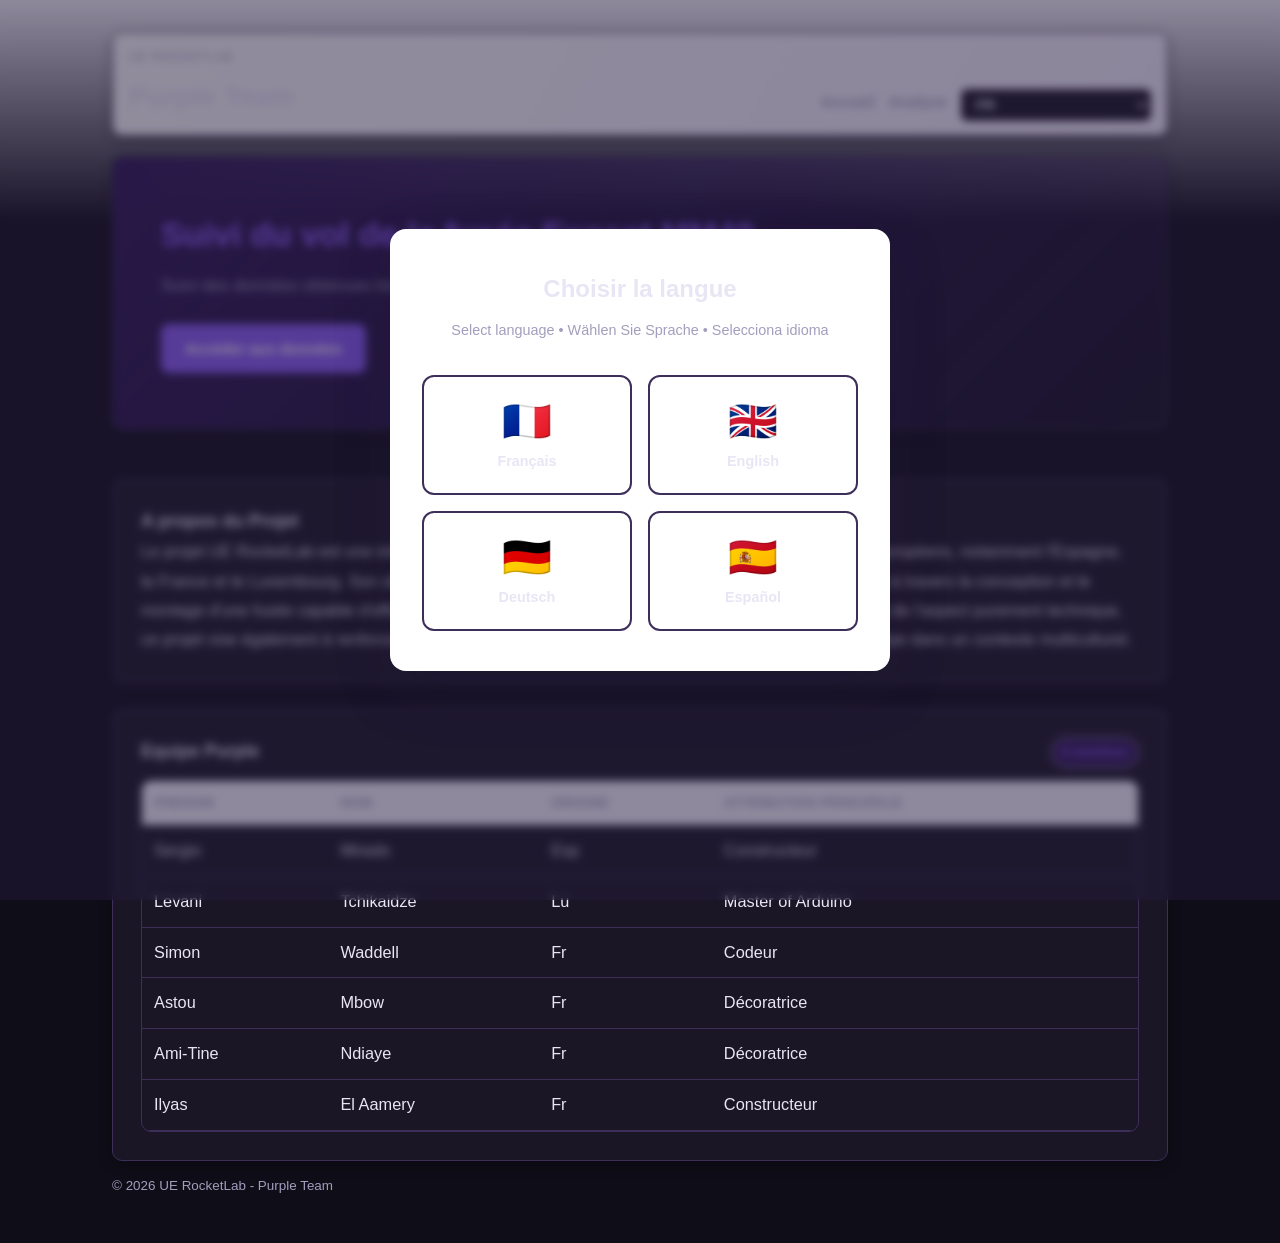
==== index.html @ c7a75ea8 "initial commit" ====
<!DOCTYPE html>
<html lang="fr">
<head>
    <meta charset="UTF-8">
    <meta name="viewport" content="width=device-width, initial-scale=1.0">
    <title>Rocket Flight Analysis</title>

    <link rel="stylesheet" href="style.css">
</head>

<body>
    <div id="language-modal" class="language-modal" hidden>
        <div class="language-modal-content">
            <h2>Choisir la langue</h2>
            <p class="modal-subtitle">Select language • Wählen Sie Sprache • Selecciona idioma</p>
            <div class="language-buttons">
                <button class="lang-btn" data-lang="fr" aria-label="Français">
                    <span class="flag">🇫🇷</span>
                    <span class="lang-name">Français</span>
                </button>
                <button class="lang-btn" data-lang="en" aria-label="English">
                    <span class="flag">🇬🇧</span>
                    <span class="lang-name">English</span>
                </button>
                <button class="lang-btn" data-lang="de" aria-label="Deutsch">
                    <span class="flag">🇩🇪</span>
                    <span class="lang-name">Deutsch</span>
                </button>
                <button class="lang-btn" data-lang="es" aria-label="Español">
                    <span class="flag">🇪🇸</span>
                    <span class="lang-name">Español</span>
                </button>
            </div>
        </div>
    </div>

    <div class="layout">
        <header class="topbar">
            <div>
                <p class="eyebrow" data-i18n="rocketlab">UE RocketLab</p>
                <h1 data-i18n="purpleTeam">Purple Team</h1>
            </div>
            <nav aria-label="Navigation principale">
                <a href="index.html" data-i18n="home">Accueil</a>
                <a href="analysis.html" data-i18n="analysis">Analyse</a>
                <select id="language-selector" class="lang-selector" aria-label="Langue / Language / Sprache / Idioma">
                    <option value="fr">FR</option>
                    <option value="en">EN</option>
                    <option value="de">DE</option>
                    <option value="es">ES</option>
                </select>
            </nav>
        </header>

        <main>
            <section class="hero">
                <div class="hero-content">
                    <h2 data-i18n="heroTitle">Suivi du vol de la fusée Exocet MM40</h2>
                    <p class="hero-subtitle" data-i18n="heroSubtitle">Suivi des données obtenues lors du vol de notre fusée</p>
                    <a href="analysis.html" class="cta-button" data-i18n="ctaButton">Accéder aux données</a>
                </div>
            </section>

            <section class="panel">
                <h2 data-i18n="aboutProject">A propos du Projet</h2>
                <p data-i18n="aboutText">Le projet UE RocketLab est une initiative d'échange réunissant des étudiants issus de plusieurs pays européens, notamment l'Espagne, la France et le Luxembourg. Son objectif principal est de développer une collaboration interuniversitaire à travers la conception et le montage d'une fusée capable d'effectuer des relevés de données en temps réel durant son vol.

Au-delà de l’aspect purement technique, ce projet vise également à renforcer la communication, la coopération internationale et le travail en équipe dans un contexte multiculturel.</p>
            </section>

            <section class="panel">
                <div class="panel-header">
                    <h2 data-i18n="teamPurple">Equipe Purple</h2>
                    <span class="team-chip" data-i18n="teamMembers">6 membres</span>
                </div>

                <div class="table-wrap">
                    <table>
                        <thead>
                            <tr>
                                <th data-i18n="firstName">Prenom</th>
                                <th data-i18n="lastName">Nom</th>
                                <th data-i18n="origin">Origine</th>
                                <th data-i18n="role">Rôle</th>
                            </tr>
                        </thead>
                        <tbody>
                            <tr>
                                <td>Sergio</td>
                                <td>Mirado</td>
                                <td>Esp</td>
                                <td data-i18n="roleBuilder">Les constructeurs</td>
                            </tr>
                            <tr>
                                <td>Levani</td>
                                <td>Tchikaidze</td>
                                <td>Lu</td>
                                <td data-i18n="roleArduino">Master of Arduino</td>
                            </tr>
                            <tr>
                                <td>Simon</td>
                                <td>Waddell</td>
                                <td>Fr</td>
                                <td data-i18n="roleCoder">Le codeur</td>
                            </tr>
                            <tr>
                                <td>Astou</td>
                                <td>Mbow</td>
                                <td>Fr</td>
                                <td data-i18n="roleDecorator">Les décoratrices</td>
                            </tr>
                            <tr>
                                <td>Ami-Tine</td>
                                <td>Ndiaye</td>
                                <td>Fr</td>
                                <td data-i18n="roleDecorator">Les décoratrices</td>
                            </tr>
                            <tr>
                                <td>Ilyas</td>
                                <td>El Aamery</td>
                                <td>Fr</td>
                                <td data-i18n="roleBuilder">Les constructeurs</td>
                            </tr>
                        </tbody>
                    </table>
                </div>
            </section>
        </main>

        <footer>
            <p data-i18n="copyright">© 2026 UE RocketLab - Purple Team</p>
        </footer>
    </div>

    <script src="i18n.js"></script>
</body>
</html>
---- style.css ----
:root {
	--bg: #0f0d17;
	--surface: #1a1625;
	--surface-muted: #251d3a;
	--text: #e8e6f5;
	--text-muted: #a39ebd;
	--line: #3d2f5a;
	--brand: #8b5cf6;
	--brand-soft: #2e1656;
	--ok: #2f855a;
	--warn: #b7791f;
	--critical: #c53030;
	--radius: 10px;
	--shadow: 0 4px 14px rgba(0, 0, 0, 0.3);
}

* {
	box-sizing: border-box;
}

.language-modal {
	position: fixed;
	inset: 0;
	background: rgba(34, 27, 58, 0.5);
	backdrop-filter: blur(4px);
	display: grid;
	place-items: center;
	z-index: 10000;
	padding: 20px;
	animation: fadeIn 0.3s ease;
}

.language-modal[hidden] {
	display: none;
}

.language-modal-content {
	background: white;
	border-radius: 16px;
	padding: 40px 32px;
	box-shadow: 0 20px 60px rgba(34, 27, 58, 0.15);
	max-width: 500px;
	width: 100%;
	text-align: center;
}

.language-modal-content h2 {
	margin: 0 0 8px 0;
	font-size: 1.5rem;
	color: var(--text);
}

.modal-subtitle {
	margin: 0 0 32px 0;
	color: var(--text-muted);
	font-size: 0.9rem;
}

.language-buttons {
	display: grid;
	grid-template-columns: repeat(2, 1fr);
	gap: 16px;
}

.lang-btn {
	display: flex;
	flex-direction: column;
	align-items: center;
	justify-content: center;
	gap: 12px;
	padding: 24px 16px;
	border: 2px solid var(--line);
	border-radius: 12px;
	background: white;
	cursor: pointer;
	transition: all 0.2s ease;
	font-size: 0.95rem;
	font-weight: 600;
	color: var(--text);
}

.lang-btn:hover {
	border-color: var(--brand);
	background: var(--brand-soft);
	color: var(--brand);
	transform: translateY(-2px);
	box-shadow: 0 8px 16px rgba(94, 58, 152, 0.15);
}

.lang-btn .flag {
	font-size: 2.5rem;
	line-height: 1;
}

.lang-btn .lang-name {
	display: block;
	font-size: 0.9rem;
	font-weight: 600;
}

@keyframes fadeIn {
	from {
		opacity: 0;
	}
	to {
		opacity: 1;
	}
}

@media (max-width: 600px) {
	.language-modal-content {
		padding: 32px 24px;
	}

	.language-buttons {
		grid-template-columns: 1fr;
	}

	.language-modal-content h2 {
		font-size: 1.3rem;
	}
}

body {
	margin: 0;
	font-family: "Segoe UI", Tahoma, Geneva, Verdana, sans-serif;
	color: var(--text);
	background: linear-gradient(180deg, #faf9fe 0%, var(--bg) 220px);
	line-height: 1.7;
	font-size: 1.02rem;
}

.layout {
	max-width: 1120px;
	margin: 0 auto;
	padding: 32px;
}

.topbar {
	display: flex;
	align-items: flex-end;
	justify-content: space-between;
	gap: 16px;
	margin-bottom: 20px;
	padding: 14px 16px;
	border: 1px solid var(--line);
	border-radius: var(--radius);
	background: linear-gradient(120deg, #ffffff 0%, #f7f3ff 100%);
	box-shadow: var(--shadow);
}

.eyebrow {
	margin: 0;
	color: var(--text-muted);
	letter-spacing: 0.08em;
	text-transform: uppercase;
	font-size: 0.75rem;
}

h1 {
	margin: 6px 0 0;
	font-size: 1.75rem;
}

nav {
	display: flex;
	gap: 14px;
}

nav a {
	text-decoration: none;
	color: var(--text-muted);
	font-weight: 600;
	font-size: 0.95rem;
}

nav a:hover {
	color: var(--brand);
}

.lang-selector {
	border: 1px solid var(--line);
	border-radius: 6px;
	padding: 6px 10px;
	background: var(--surface);
	color: var(--text);
	font-weight: 600;
	font-size: 0.9rem;
	cursor: pointer;
	transition: border-color 0.2s ease;
}

.lang-selector:hover,
.lang-selector:focus {
	border-color: var(--brand);
	outline: none;
}

.team-chip {
	display: inline-block;
	padding: 4px 10px;
	border-radius: 999px;
	border: 1px solid #d9cdf6;
	background: var(--brand-soft);
	color: var(--brand);
	font-size: 0.78rem;
	font-weight: 700;
}

main {
	display: grid;
	gap: 24px;
}

.panel {
	background: var(--surface);
	border: 1px solid var(--line);
	border-radius: var(--radius);
	padding: 28px;
	box-shadow: var(--shadow);
}

.hero {
	background: linear-gradient(135deg, var(--brand-soft) 0%, rgba(94, 58, 152, 0.08) 100%);
	border: 1px solid var(--line);
	border-radius: var(--radius);
	padding: 56px 48px;
	margin-bottom: 24px;
	box-shadow: var(--shadow);
}

.hero-content {
	max-width: 700px;
}

.hero h2 {
	margin: 0 0 16px 0;
	font-size: 2.1rem;
	color: var(--brand);
	line-height: 1.3;
}

.hero-subtitle {
	margin: 0 0 24px 0;
	font-size: 1.05rem;
	color: var(--text-muted);
	line-height: 1.6;
}

.cta-button {
	display: inline-block;
	padding: 12px 24px;
	background: var(--brand);
	color: white;
	text-decoration: none;
	border-radius: 8px;
	font-weight: 700;
	font-size: 0.95rem;
	transition: background 0.2s ease;
}

.cta-button:hover {
	background: #4a2a6f;
}

.panel h2 {
	margin: 0;
	font-size: 1.1rem;
}

.panel p {
	margin: 18px 0;
	line-height: 1.8;
	color: var(--text);
}

.panel p:first-of-type {
	margin-top: 0;
}

.panel p:last-of-type {
	margin-bottom: 0;
}

.panel-subtitle {
	margin: 8px 0 0;
	color: var(--text-muted);
	font-size: 0.92rem;
}

.kpi-grid {
	margin-top: 14px;
	display: grid;
	grid-template-columns: repeat(4, minmax(0, 1fr));
	gap: 12px;
}

.kpi-card {
	background: var(--surface-muted);
	border: 1px solid var(--line);
	border-radius: var(--radius);
	padding: 14px;
}

.kpi-label {
	margin: 0;
	color: var(--text-muted);
	font-size: 0.84rem;
}

.kpi-value {
	margin: 8px 0 0;
	font-size: 1.25rem;
	font-weight: 700;
}

.panel-header {
	display: flex;
	align-items: flex-start;
	justify-content: space-between;
	gap: 12px;
	flex-wrap: wrap;
	margin-bottom: 12px;
}

.filters {
	display: flex;
	gap: 10px;
	flex-wrap: wrap;
}

.filters label {
	display: grid;
	gap: 5px;
	color: var(--text-muted);
	font-size: 0.8rem;
}

select,
input {
	border: 1px solid var(--line);
	border-radius: 8px;
	padding: 8px 10px;
	background: #fff;
	color: var(--text);
	min-width: 190px;
}

.table-wrap {
	overflow: auto;
	border: 1px solid var(--line);
	border-radius: var(--radius);
}

table {
	width: 100%;
	border-collapse: collapse;
	min-width: 680px;
}

th,
td {
	padding: 11px 12px;
	text-align: left;
	border-bottom: 1px solid var(--line);
}

th {
	background: #faf8ff;
	font-size: 0.82rem;
	letter-spacing: 0.03em;
	text-transform: uppercase;
	color: var(--text-muted);
}

tbody tr:hover {
	background: #fcfaff;
}

.badge {
	display: inline-block;
	border-radius: 999px;
	font-size: 0.75rem;
	font-weight: 700;
	padding: 3px 10px;
}

.badge.ok {
	color: var(--ok);
	background: #e7f6ed;
}

.badge.warn {
	color: var(--warn);
	background: #fff6e5;
}

.badge.critical {
	color: var(--critical);
	background: #fdeaea;
}

footer {
	margin-top: 14px;
	color: var(--text-muted);
	font-size: 0.84rem;
}

@media (max-width: 900px) {
	.kpi-grid {
		grid-template-columns: repeat(2, minmax(0, 1fr));
	}

	.topbar {
		flex-direction: column;
		align-items: flex-start;
	}

	.hero {
		padding: 40px 24px;
	}

	.hero h2 {
		font-size: 1.7rem;
	}
}

@media (max-width: 600px) {
	.layout {
		padding: 16px;
	}

	.kpi-grid {
		grid-template-columns: 1fr;
	}

	select,
	input {
		min-width: 0;
		width: 100%;
	}
}
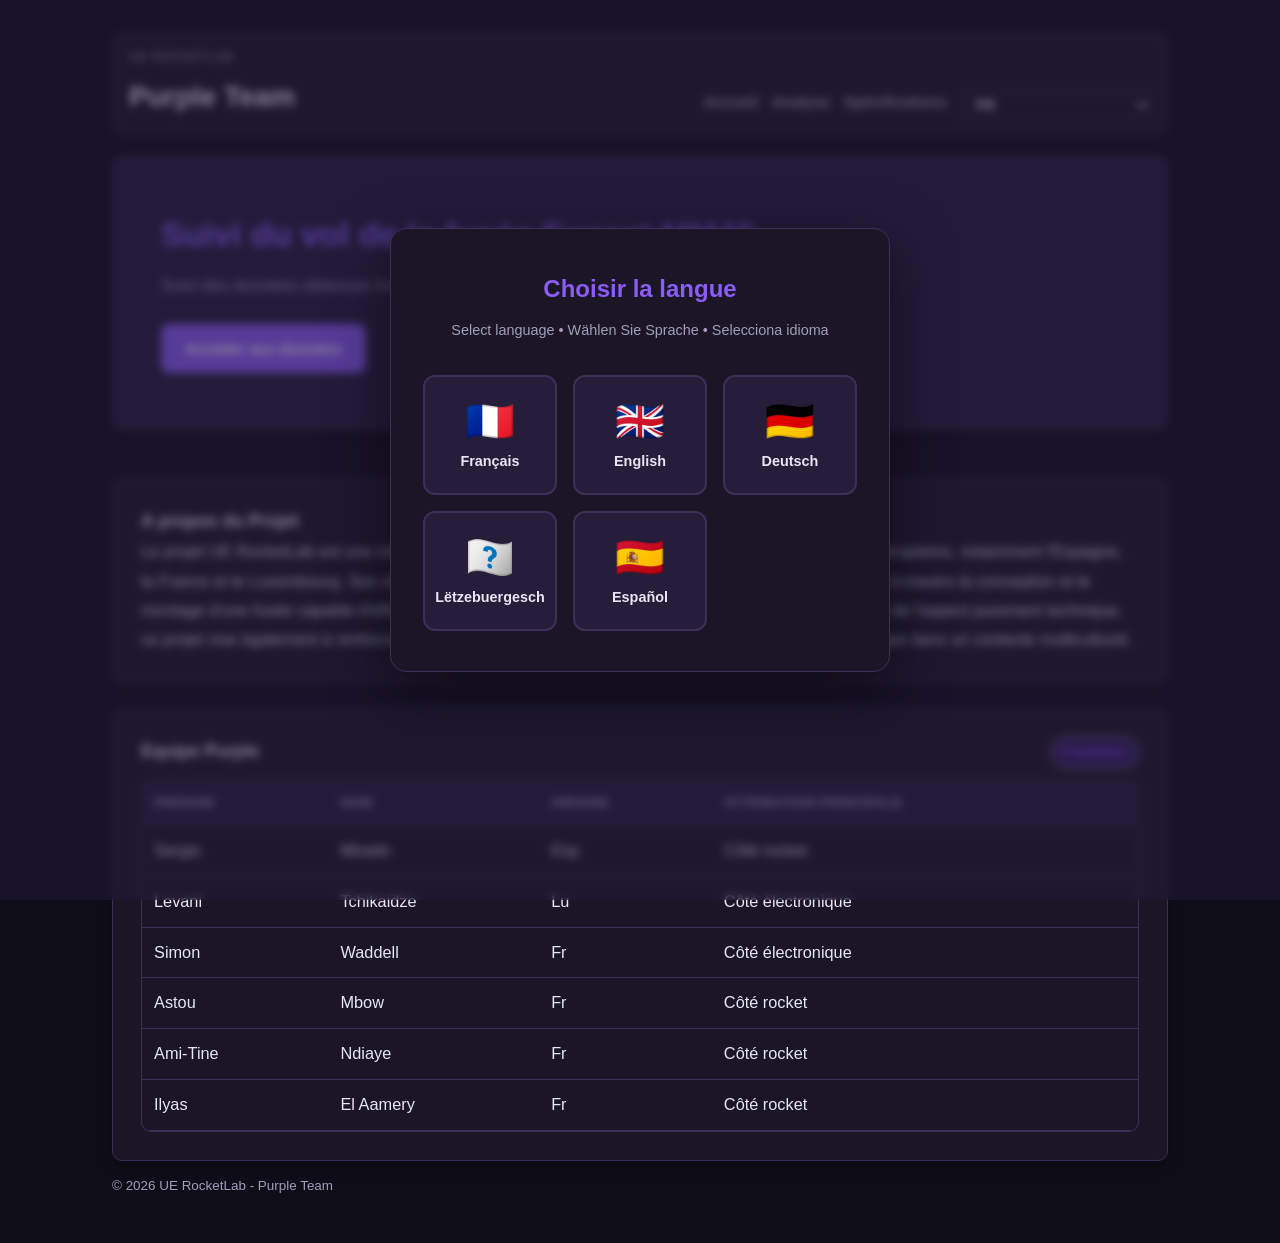
==== commit fd2032e9: "fix" ====
--- a/index.html
+++ b/index.html
@@ -4,7 +4,13 @@
     <meta charset="UTF-8">
     <meta name="viewport" content="width=device-width, initial-scale=1.0">
     <title>Rocket Flight Analysis</title>
-
+    <script>
+        // Restore language immediately to avoid French flash
+        (function() {
+            const lang = localStorage.getItem('rocketlab_language') || 'fr';
+            document.documentElement.lang = lang;
+        })();
+    </script>
     <link rel="stylesheet" href="style.css">
 </head>
 
@@ -25,8 +31,10 @@
                 <button class="lang-btn" data-lang="de" aria-label="Deutsch">
                     <span class="flag">🇩🇪</span>
                     <span class="lang-name">Deutsch</span>
-                </button>
-                <button class="lang-btn" data-lang="es" aria-label="Español">
+                </button>                <button class="lang-btn" data-lang="lb" aria-label="Lëtzebuergesch">
+                    <span class="flag">🇿🇺</span>
+                    <span class="lang-name">Lëtzebuergesch</span>
+                </button>                <button class="lang-btn" data-lang="es" aria-label="Español">
                     <span class="flag">🇪🇸</span>
                     <span class="lang-name">Español</span>
                 </button>
@@ -43,10 +51,12 @@
             <nav aria-label="Navigation principale">
                 <a href="index.html" data-i18n="home">Accueil</a>
                 <a href="analysis.html" data-i18n="analysis">Analyse</a>
-                <select id="language-selector" class="lang-selector" aria-label="Langue / Language / Sprache / Idioma">
+                <a href="specifications.html" data-i18n="specifications">Spécifications</a>
+                <select id="language-selector" class="lang-selector" aria-label="Langue / Language / Sprache / Idioma / Lëtzebuergesch">
                     <option value="fr">FR</option>
                     <option value="en">EN</option>
                     <option value="de">DE</option>
+                    <option value="lb">LB</option>
                     <option value="es">ES</option>
                 </select>
             </nav>
@@ -81,7 +91,7 @@
                                 <th data-i18n="firstName">Prenom</th>
                                 <th data-i18n="lastName">Nom</th>
                                 <th data-i18n="origin">Origine</th>
-                                <th data-i18n="role">Rôle</th>
+                                <th data-i18n="role">Attribution Principale</th>
                             </tr>
                         </thead>
                         <tbody>
@@ -89,37 +99,37 @@
                                 <td>Sergio</td>
                                 <td>Mirado</td>
                                 <td>Esp</td>
-                                <td data-i18n="roleBuilder">Les constructeurs</td>
+                                <td data-i18n="categoryRocket">Côté rocket</td>
                             </tr>
                             <tr>
                                 <td>Levani</td>
                                 <td>Tchikaidze</td>
                                 <td>Lu</td>
-                                <td data-i18n="roleArduino">Master of Arduino</td>
+                                <td data-i18n="categoryElectronics">Côté électronique</td>
                             </tr>
                             <tr>
                                 <td>Simon</td>
                                 <td>Waddell</td>
                                 <td>Fr</td>
-                                <td data-i18n="roleCoder">Le codeur</td>
+                                <td data-i18n="categoryElectronics">Côté électronique</td>
                             </tr>
                             <tr>
                                 <td>Astou</td>
                                 <td>Mbow</td>
                                 <td>Fr</td>
-                                <td data-i18n="roleDecorator">Les décoratrices</td>
+                                <td data-i18n="categoryRocket">Côté rocket</td>
                             </tr>
                             <tr>
                                 <td>Ami-Tine</td>
                                 <td>Ndiaye</td>
                                 <td>Fr</td>
-                                <td data-i18n="roleDecorator">Les décoratrices</td>
+                                <td data-i18n="categoryRocket">Côté rocket</td>
                             </tr>
                             <tr>
                                 <td>Ilyas</td>
                                 <td>El Aamery</td>
                                 <td>Fr</td>
-                                <td data-i18n="roleBuilder">Les constructeurs</td>
+                                <td data-i18n="categoryRocket">Côté rocket</td>
                             </tr>
                         </tbody>
                     </table>
--- a/style.css
+++ b/style.css
@@ -35,19 +35,20 @@
 }
 
 .language-modal-content {
-	background: white;
+	background: var(--surface);
 	border-radius: 16px;
 	padding: 40px 32px;
-	box-shadow: 0 20px 60px rgba(34, 27, 58, 0.15);
+	box-shadow: 0 20px 60px rgba(0, 0, 0, 0.5);
 	max-width: 500px;
 	width: 100%;
 	text-align: center;
+	border: 1px solid var(--line);
 }
 
 .language-modal-content h2 {
 	margin: 0 0 8px 0;
 	font-size: 1.5rem;
-	color: var(--text);
+	color: var(--brand);
 }
 
 .modal-subtitle {
@@ -58,7 +59,7 @@
 
 .language-buttons {
 	display: grid;
-	grid-template-columns: repeat(2, 1fr);
+	grid-template-columns: repeat(auto-fit, minmax(120px, 1fr));
 	gap: 16px;
 }
 
@@ -71,7 +72,7 @@
 	padding: 24px 16px;
 	border: 2px solid var(--line);
 	border-radius: 12px;
-	background: white;
+	background: var(--surface-muted);
 	cursor: pointer;
 	transition: all 0.2s ease;
 	font-size: 0.95rem;
@@ -84,7 +85,7 @@
 	background: var(--brand-soft);
 	color: var(--brand);
 	transform: translateY(-2px);
-	box-shadow: 0 8px 16px rgba(94, 58, 152, 0.15);
+	box-shadow: 0 8px 16px rgba(139, 92, 246, 0.25);
 }
 
 .lang-btn .flag {
@@ -125,15 +126,18 @@
 	margin: 0;
 	font-family: "Segoe UI", Tahoma, Geneva, Verdana, sans-serif;
 	color: var(--text);
-	background: linear-gradient(180deg, #faf9fe 0%, var(--bg) 220px);
+	background: var(--bg);
 	line-height: 1.7;
 	font-size: 1.02rem;
 }
 
 .layout {
+	width: 100%;
 	max-width: 1120px;
 	margin: 0 auto;
 	padding: 32px;
+	box-sizing: border-box;
+	overflow: hidden;
 }
 
 .topbar {
@@ -145,7 +149,7 @@
 	padding: 14px 16px;
 	border: 1px solid var(--line);
 	border-radius: var(--radius);
-	background: linear-gradient(120deg, #ffffff 0%, #f7f3ff 100%);
+	background: var(--surface);
 	box-shadow: var(--shadow);
 }
 
@@ -221,7 +225,7 @@
 }
 
 .hero {
-	background: linear-gradient(135deg, var(--brand-soft) 0%, rgba(94, 58, 152, 0.08) 100%);
+	background: var(--surface-muted);
 	border: 1px solid var(--line);
 	border-radius: var(--radius);
 	padding: 56px 48px;
@@ -341,9 +345,19 @@
 	border: 1px solid var(--line);
 	border-radius: 8px;
 	padding: 8px 10px;
-	background: #fff;
+	background: var(--surface-muted);
 	color: var(--text);
 	min-width: 190px;
+	font-size: 1rem;
+	transition: border-color 0.2s ease;
+}
+
+select:hover,
+input:hover,
+select:focus,
+input:focus {
+	border-color: var(--brand);
+	outline: none;
 }
 
 .table-wrap {
@@ -366,7 +380,7 @@
 }
 
 th {
-	background: #faf8ff;
+	background: var(--surface-muted);
 	font-size: 0.82rem;
 	letter-spacing: 0.03em;
 	text-transform: uppercase;
@@ -374,7 +388,7 @@
 }
 
 tbody tr:hover {
-	background: #fcfaff;
+	background: var(--surface-muted);
 }
 
 .badge {
@@ -406,14 +420,211 @@
 	font-size: 0.84rem;
 }
 
+/* Specifications Page Styles */
+.specs-grid {
+	display: grid;
+	grid-template-columns: repeat(auto-fit, minmax(200px, 1fr));
+	gap: 16px;
+	margin-top: 20px;
+}
+
+.spec-card {
+	background: var(--surface-muted);
+	border: 1px solid var(--line);
+	border-radius: var(--radius);
+	padding: 20px;
+	text-align: center;
+}
+
+.spec-card h3 {
+	margin: 0 0 12px 0;
+	font-size: 0.95rem;
+	color: var(--text-muted);
+	text-transform: uppercase;
+	letter-spacing: 0.05em;
+}
+
+.spec-value {
+	margin: 0;
+	font-size: 1.8rem;
+	font-weight: 700;
+	color: var(--brand);
+}
+
+.spec-detail {
+	margin: 8px 0 0 0;
+	font-size: 0.85rem;
+	color: var(--text-muted);
+}
+
+.spec-note {
+	margin: 16px 0;
+	padding: 12px 16px;
+	background: var(--surface-muted);
+	border-left: 4px solid var(--brand);
+	border-radius: 4px;
+	font-size: 0.95rem;
+	line-height: 1.6;
+	color: var(--text);
+}
+
+.motor-selected {
+	margin: 20px 0 32px 0;
+	padding: 20px;
+	background: var(--surface-muted);
+	border: 2px solid var(--brand);
+	border-radius: var(--radius);
+}
+
+.motor-selected h3 {
+	margin: 0 0 16px 0;
+	font-size: 0.95rem;
+	color: var(--text-muted);
+	text-transform: uppercase;
+	letter-spacing: 0.05em;
+}
+
+.motor-card-featured {
+	text-align: center;
+}
+
+.motor-type {
+	margin: 0;
+	font-size: 1.8rem;
+	font-weight: 700;
+	color: var(--brand);
+}
+
+.motor-apogee {
+	margin: 8px 0 0 0;
+	font-size: 1.1rem;
+	color: var(--text);
+}
+
+.motor-highlighted {
+	background: var(--surface-muted);
+	border-left: 4px solid var(--brand);
+}
+
+.motor-highlighted td {
+	padding-left: 16px;
+}
+
+.components-list ul {
+	list-style: none;
+	padding: 0;
+	margin: 16px 0;
+}
+
+.components-list li {
+	padding: 12px 0;
+	padding-left: 28px;
+	position: relative;
+	border-bottom: 1px solid var(--line);
+	line-height: 1.6;
+}
+
+.components-list li:last-child {
+	border-bottom: none;
+}
+
+.components-list li:before {
+	content: "✓";
+	position: absolute;
+	left: 0;
+	color: var(--brand);
+	font-weight: bold;
+	font-size: 1.1rem;
+}
+
+.requirements-grid {
+	display: grid;
+	grid-template-columns: repeat(auto-fit, minmax(250px, 1fr));
+	gap: 16px;
+	margin-top: 20px;
+}
+
+.req-card {
+	background: var(--surface-muted);
+	border: 1px solid var(--line);
+	border-radius: var(--radius);
+	padding: 20px;
+}
+
+.req-card h3 {
+	margin: 0 0 16px 0;
+	font-size: 1rem;
+	color: var(--brand);
+}
+
+.req-card ul {
+	list-style: none;
+	padding: 0;
+	margin: 0;
+}
+
+.req-card li {
+	padding: 8px 0;
+	padding-left: 24px;
+	position: relative;
+	line-height: 1.5;
+	font-size: 0.95rem;
+}
+
+.req-card li:before {
+	content: "•";
+	position: absolute;
+	left: 8px;
+	color: var(--brand);
+	font-weight: bold;
+}
+
+/* Tablette et petit desktop */
 @media (max-width: 900px) {
-	.kpi-grid {
-		grid-template-columns: repeat(2, minmax(0, 1fr));
+	.layout {
+		padding: 24px;
 	}
 
 	.topbar {
 		flex-direction: column;
 		align-items: flex-start;
+		gap: 12px;
+		padding: 12px 14px;
+	}
+
+	h1 {
+		font-size: 1.5rem;
+	}
+
+	nav {
+		width: 100%;
+		flex-wrap: wrap;
+		gap: 10px;
+	}
+
+	nav a {
+		font-size: 0.9rem;
+	}
+
+	.lang-selector {
+		margin-left: auto;
+	}
+
+	.kpi-grid {
+		grid-template-columns: repeat(2, minmax(0, 1fr));
+		gap: 10px;
+	}
+
+	.kpi-card {
+		padding: 12px;
+	}
+
+	.kpi-label {
+		font-size: 0.8rem;
+	}
+
+	.kpi-value {
+		font-size: 1.1rem;
 	}
 
 	.hero {
@@ -423,20 +634,290 @@
 	.hero h2 {
 		font-size: 1.7rem;
 	}
-}
-
+
+	.hero-subtitle {
+		font-size: 1rem;
+	}
+
+	.panel {
+		padding: 20px;
+	}
+
+	.panel h2 {
+		font-size: 1.05rem;
+	}
+
+	.panel-header {
+		gap: 8px;
+	}
+
+	.team-chip {
+		font-size: 0.75rem;
+		padding: 3px 8px;
+	}
+
+	select,
+	input {
+		max-width: 280px;
+	}
+}
+
+/* Mobile */
 @media (max-width: 600px) {
 	.layout {
+		padding: 12px;
+	}
+
+	body {
+		font-size: 1rem;
+	}
+
+	.topbar {
+		flex-direction: column;
+		gap: 10px;
+		padding: 10px 12px;
+		border-radius: 6px;
+	}
+
+	h1 {
+		font-size: 1.25rem;
+	}
+
+	.eyebrow {
+		font-size: 0.7rem;
+	}
+
+	nav {
+		width: 100%;
+		gap: 8px;
+		flex-wrap: wrap;
+	}
+
+	nav a {
+		font-size: 0.85rem;
+		padding: 4px 8px;
+		border-radius: 5px;
+		background: var(--surface-muted);
+		color: var(--text);
+		transition: background 0.2s ease;
+	}
+
+	nav a:hover {
+		background: var(--brand-soft);
+		color: var(--brand);
+	}
+
+	.lang-selector {
+		margin-left: 0;
+		width: 100%;
+		min-width: unset;
+		padding: 8px 10px;
+		font-size: 0.9rem;
+	}
+
+	.language-modal-content {
+		padding: 24px 16px;
+		border-radius: 12px;
+	}
+
+	.language-modal-content h2 {
+		font-size: 1.2rem;
+	}
+
+	.modal-subtitle {
+		font-size: 0.8rem;
+		margin-bottom: 24px;
+	}
+
+	.language-buttons {
+		gap: 12px;
+	}
+
+	.lang-btn {
+		padding: 20px 12px;
+		font-size: 0.9rem;
+		gap: 10px;
+	}
+
+	.lang-btn .flag {
+		font-size: 2rem;
+	}
+
+	.hero {
+		padding: 28px 16px;
+		border-radius: 8px;
+		margin-bottom: 16px;
+	}
+
+	.hero h2 {
+		font-size: 1.4rem;
+		margin-bottom: 12px;
+	}
+
+	.hero-subtitle {
+		font-size: 0.9rem;
+		margin-bottom: 16px;
+	}
+
+	.cta-button {
+		padding: 10px 20px;
+		font-size: 0.9rem;
+	}
+
+	main {
+		gap: 16px;
+	}
+
+	.panel {
 		padding: 16px;
+		border-radius: 8px;
+	}
+
+	.panel h2 {
+		font-size: 0.95rem;
+		margin-bottom: 12px;
+	}
+
+	.panel p {
+		margin: 12px 0;
+		font-size: 0.95rem;
+		line-height: 1.6;
 	}
 
 	.kpi-grid {
 		grid-template-columns: 1fr;
+		gap: 8px;
+	}
+
+	.kpi-card {
+		padding: 10px;
+	}
+
+	.kpi-label {
+		font-size: 0.75rem;
+	}
+
+	.kpi-value {
+		font-size: 1rem;
+		margin-top: 4px;
+	}
+
+	.panel-header {
+		flex-direction: column;
+		gap: 8px;
+	}
+
+	.team-chip {
+		font-size: 0.7rem;
+		padding: 2px 6px;
+	}
+
+	.filters {
+		flex-direction: column;
+		gap: 8px;
+	}
+
+	.filters label {
+		gap: 4px;
 	}
 
 	select,
 	input {
+		width: 100%;
 		min-width: 0;
-		width: 100%;
-	}
-}
+		padding: 10px 8px;
+		font-size: 1rem;
+		border-radius: 6px;
+		box-sizing: border-box;
+	}
+
+	.table-wrap {
+		border-radius: 6px;
+		box-shadow: 0 2px 8px rgba(0, 0, 0, 0.1);
+	}
+
+	table {
+		min-width: 100%;
+		font-size: 0.9rem;
+	}
+
+	th,
+	td {
+		padding: 8px 10px;
+	}
+
+	th {
+		font-size: 0.75rem;
+	}
+
+	td {
+		font-size: 0.9rem;
+	}
+
+	.badge {
+		font-size: 0.7rem;
+		padding: 2px 8px;
+	}
+
+	footer {
+		font-size: 0.8rem;
+		margin-top: 12px;
+	}
+}
+
+/* Très petit mobile (< 380px) */
+@media (max-width: 380px) {
+	.layout {
+		padding: 8px;
+	}
+
+	h1 {
+		font-size: 1.1rem;
+	}
+
+	nav {
+		gap: 6px;
+	}
+
+	nav a {
+		font-size: 0.8rem;
+		padding: 3px 6px;
+	}
+
+	.lang-selector {
+		font-size: 0.85rem;
+		padding: 6px 8px;
+	}
+
+	.hero {
+		padding: 20px 12px;
+	}
+
+	.hero h2 {
+		font-size: 1.2rem;
+		margin-bottom: 8px;
+	}
+
+	.hero-subtitle {
+		font-size: 0.85rem;
+		margin-bottom: 12px;
+	}
+
+	.panel {
+		padding: 12px;
+	}
+
+	.panel h2 {
+		font-size: 0.9rem;
+	}
+
+	table {
+		min-width: auto;
+		font-size: 0.8rem;
+	}
+
+	th,
+	td {
+		padding: 6px 8px;
+	}
+}
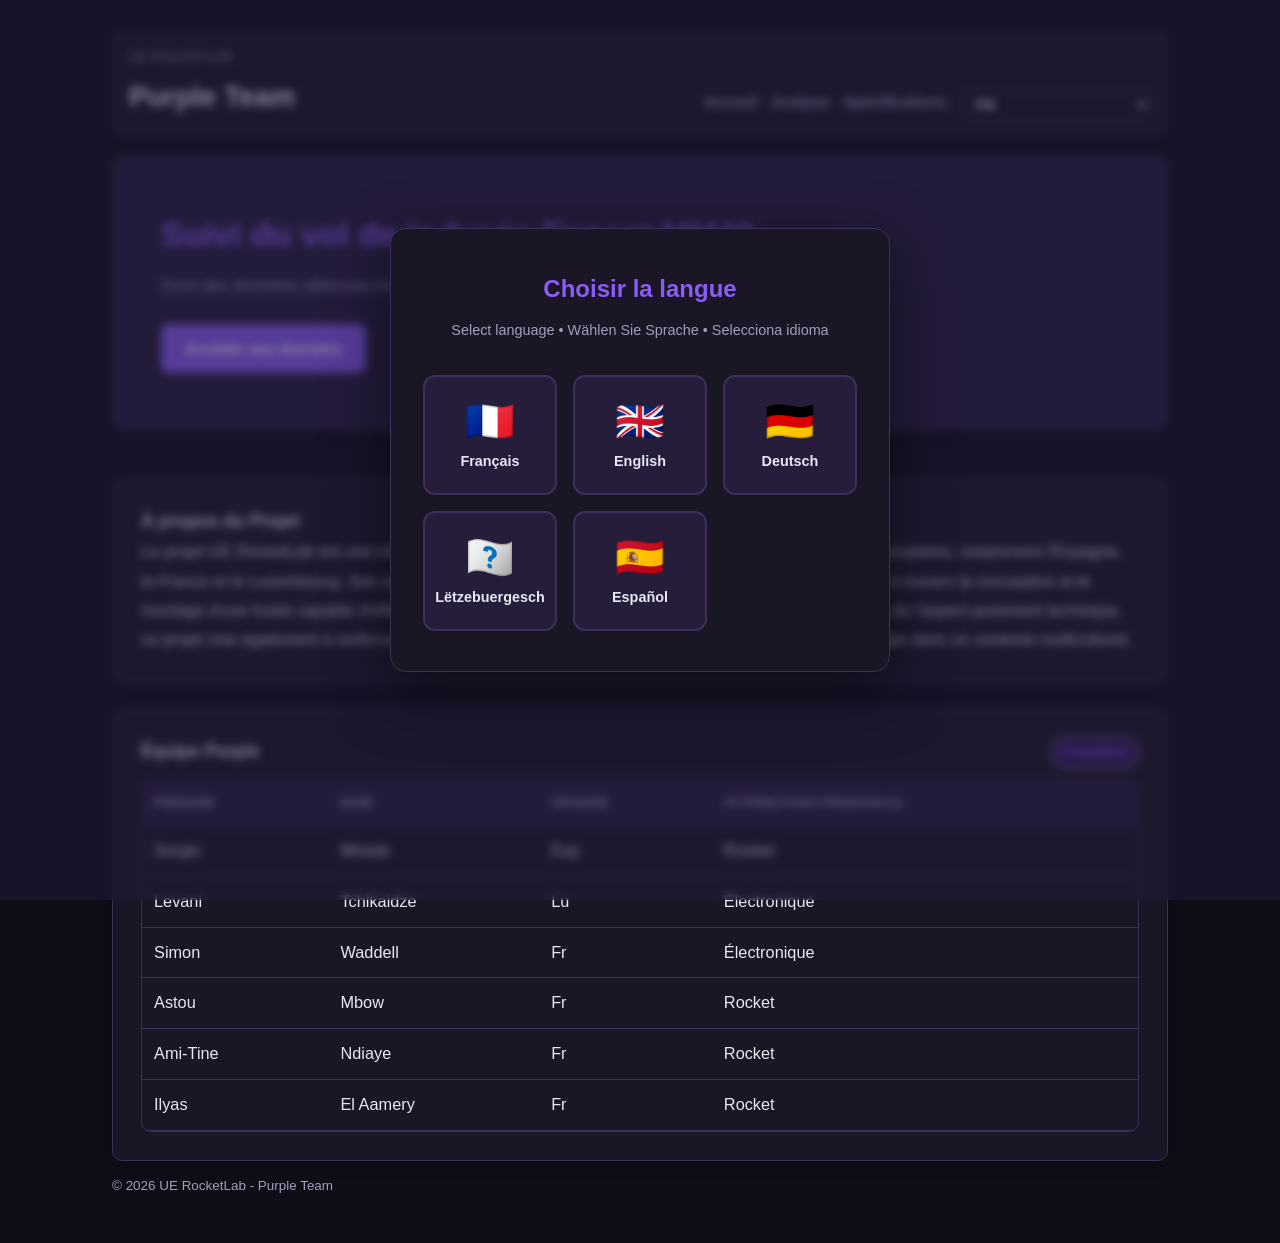
==== commit 97f51ec0: "tranlsate fix" ====
--- a/index.html
+++ b/index.html
@@ -99,37 +99,37 @@
                                 <td>Sergio</td>
                                 <td>Mirado</td>
                                 <td>Esp</td>
-                                <td data-i18n="categoryRocket">Côté rocket</td>
+                                <td data-i18n="categoryRocket">Rocket</td>
                             </tr>
                             <tr>
                                 <td>Levani</td>
                                 <td>Tchikaidze</td>
                                 <td>Lu</td>
-                                <td data-i18n="categoryElectronics">Côté électronique</td>
+                                <td data-i18n="categoryElectronics">Électronique</td>
                             </tr>
                             <tr>
                                 <td>Simon</td>
                                 <td>Waddell</td>
                                 <td>Fr</td>
-                                <td data-i18n="categoryElectronics">Côté électronique</td>
+                                <td data-i18n="categoryElectronics">Électronique</td>
                             </tr>
                             <tr>
                                 <td>Astou</td>
                                 <td>Mbow</td>
                                 <td>Fr</td>
-                                <td data-i18n="categoryRocket">Côté rocket</td>
+                                <td data-i18n="categoryRocket">Rocket</td>
                             </tr>
                             <tr>
                                 <td>Ami-Tine</td>
                                 <td>Ndiaye</td>
                                 <td>Fr</td>
-                                <td data-i18n="categoryRocket">Côté rocket</td>
+                                <td data-i18n="categoryRocket">Rocket</td>
                             </tr>
                             <tr>
                                 <td>Ilyas</td>
                                 <td>El Aamery</td>
                                 <td>Fr</td>
-                                <td data-i18n="categoryRocket">Côté rocket</td>
+                                <td data-i18n="categoryRocket">Rocket</td>
                             </tr>
                         </tbody>
                     </table>
